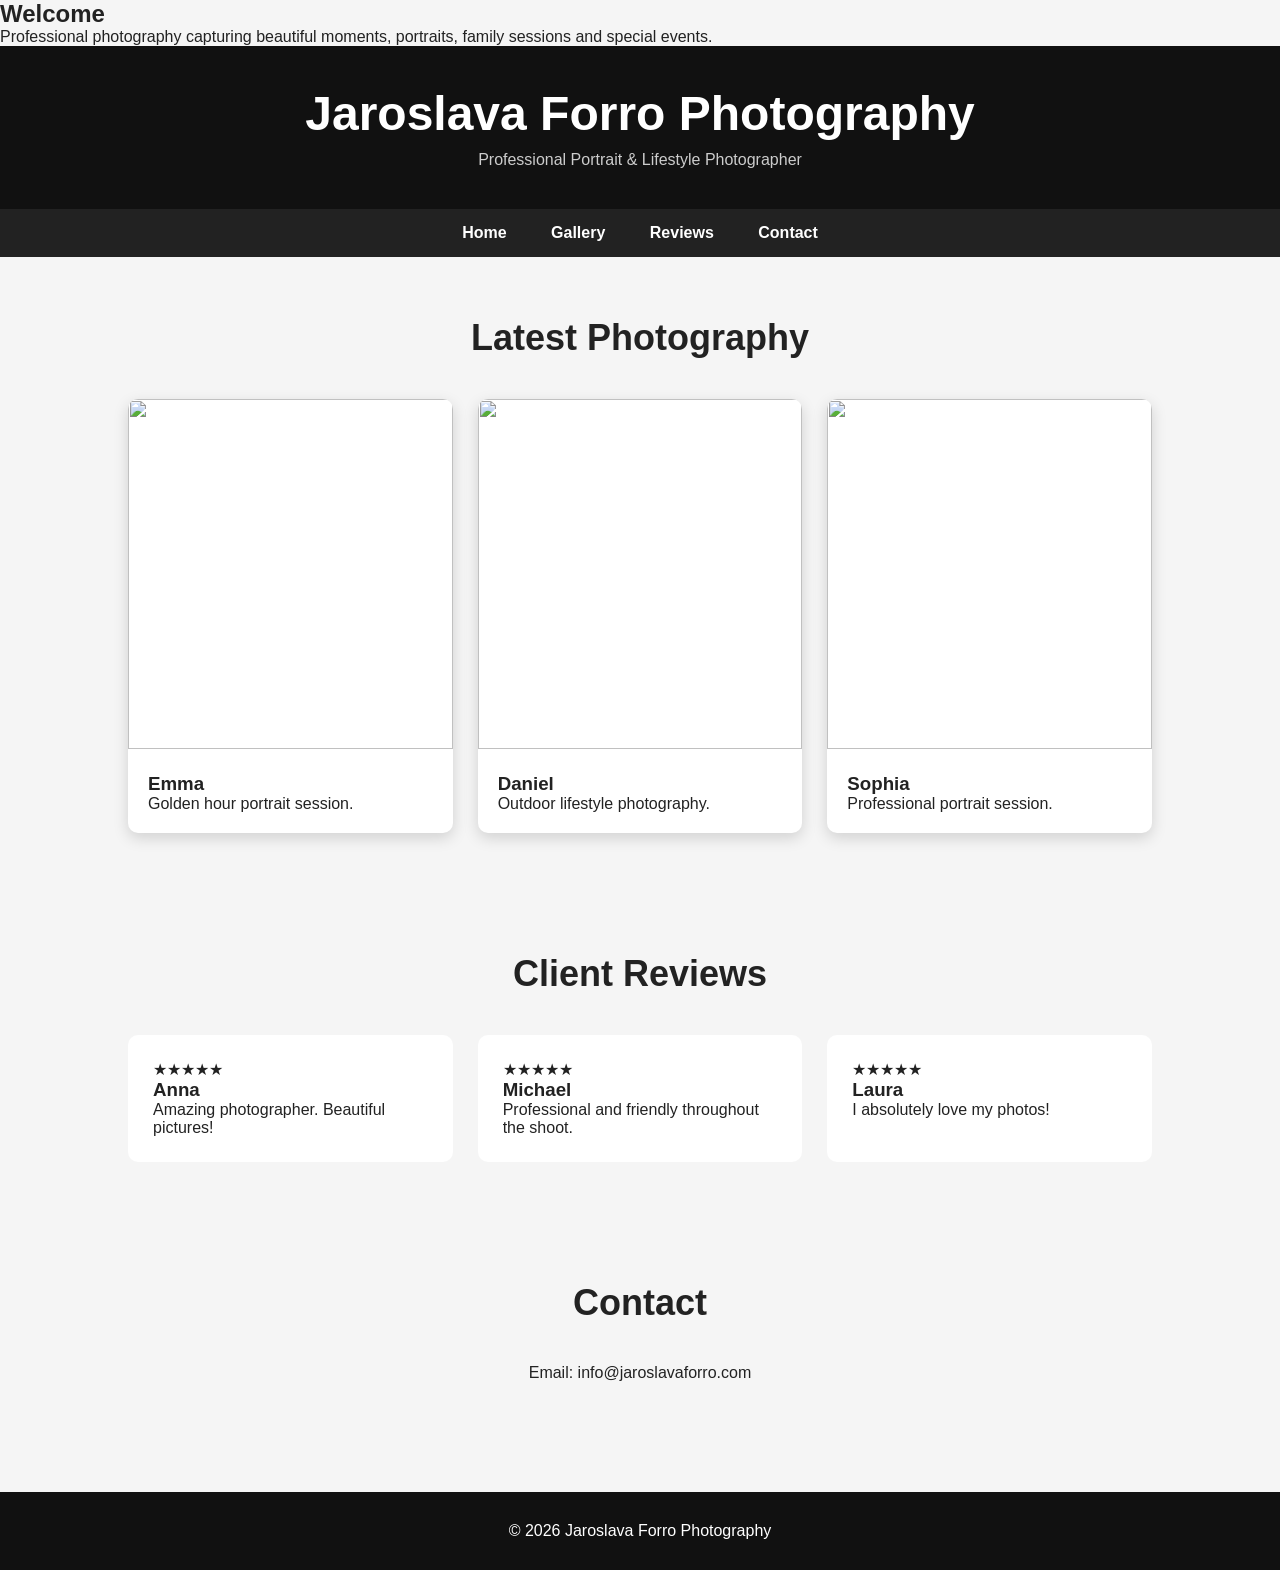
==== index.html @ 0a0f2568 "Update index.html" ====
<!DOCTYPE html>
<html lang="en">
<head>
    <div class="container">
    <h2>Welcome</h2>

    <p>
        Professional photography capturing beautiful moments, portraits,
        family sessions and special events.
    </p>
</div>
<meta charset="UTF-8">
<meta name="viewport" content="width=device-width, initial-scale=1.0">
<title>Jaroslava Forro Photography</title>

<style>
*{
    margin:0;
    padding:0;
    box-sizing:border-box;
    font-family:Arial, sans-serif;
}

body{
    background:#f5f5f5;
    color:#222;
}

header{
    background:#111;
    color:white;
    text-align:center;
    padding:40px;
}

header h1{
    font-size:48px;
}

header p{
    color:#ccc;
    margin-top:10px;
}

nav{
    background:#222;
    padding:15px;
    text-align:center;
}

nav a{
    color:white;
    text-decoration:none;
    margin:20px;
    font-weight:bold;
}

nav a:hover{
    color:gold;
}

section{
    padding:60px 10%;
}

.section-title{
    text-align:center;
    font-size:36px;
    margin-bottom:40px;
}

.gallery{
    display:grid;
    grid-template-columns:repeat(auto-fit,minmax(300px,1fr));
    gap:25px;
}

.card{
    background:white;
    border-radius:10px;
    overflow:hidden;
    box-shadow:0 5px 15px rgba(0,0,0,.15);
}

.card img{
    width:100%;
    height:350px;
    object-fit:cover;
}

.card-content{
    padding:20px;
}

.reviews{
    display:grid;
    grid-template-columns:repeat(auto-fit,minmax(300px,1fr));
    gap:25px;
}

.review{
    background:white;
    padding:25px;
    border-radius:10px;
}

footer{
    background:#111;
    color:white;
    text-align:center;
    padding:30px;
    margin-top:50px;
}
</style>
</head>

<body>

<header>
<h1>Jaroslava Forro Photography</h1>
<p>Professional Portrait & Lifestyle Photographer</p>
</header>

<nav>
<a href="#">Home</a>
<a href="#gallery">Gallery</a>
<a href="#reviews">Reviews</a>
<a href="#contact">Contact</a>
</nav>

<section id="gallery">
<h2 class="section-title">Latest Photography</h2>

<div class="gallery">

<div class="card">
<img src="https://images.unsplash.com/photo-1517841905240-472988babdf9?w=900">
<div class="card-content">
<h3>Emma</h3>
<p>Golden hour portrait session.</p>
</div>
</div>

<div class="card">
<img src="https://images.unsplash.com/photo-1500648767791-00dcc994a43e?w=900">
<div class="card-content">
<h3>Daniel</h3>
<p>Outdoor lifestyle photography.</p>
</div>
</div>

<div class="card">
<img src="https://images.unsplash.com/photo-1494790108377-be9c29b29330?w=900">
<div class="card-content">
<h3>Sophia</h3>
<p>Professional portrait session.</p>
</div>
</div>

</div>
</section>

<section id="reviews">
<h2 class="section-title">Client Reviews</h2>

<div class="reviews">

<div class="review">
★★★★★
<h3>Anna</h3>
<p>Amazing photographer. Beautiful pictures!</p>
</div>

<div class="review">
★★★★★
<h3>Michael</h3>
<p>Professional and friendly throughout the shoot.</p>
</div>

<div class="review">
★★★★★
<h3>Laura</h3>
<p>I absolutely love my photos!</p>
</div>

</div>
</section>

<section id="contact">
<h2 class="section-title">Contact</h2>

<p style="text-align:center;">
Email: info@jaroslavaforro.com
</p>

</section>

<footer>
© 2026 Jaroslava Forro Photography
</footer>

</body>
</html>
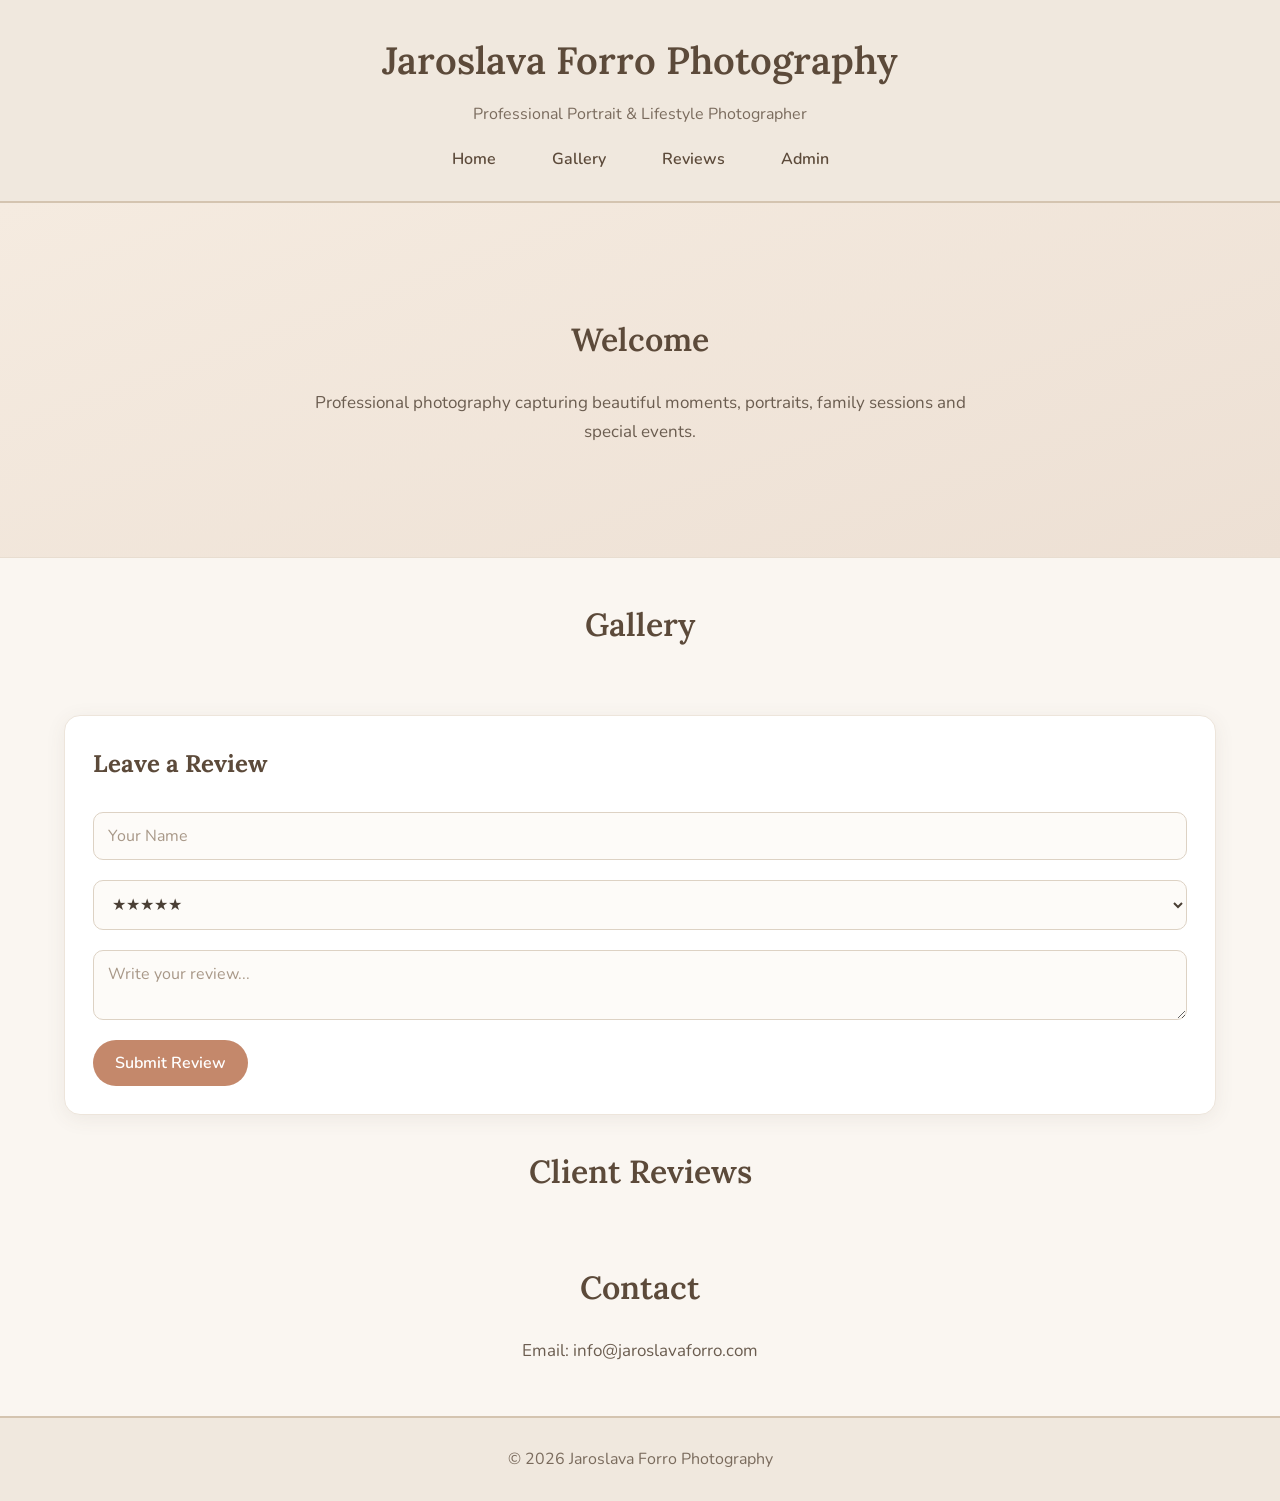
==== commit fa61a609: "Update index.html" ====
--- a/index.html
+++ b/index.html
@@ -1,203 +1,86 @@
 <!DOCTYPE html>
 <html lang="en">
 <head>
-    <div class="container">
-    <h2>Welcome</h2>
-
-    <p>
-        Professional photography capturing beautiful moments, portraits,
-        family sessions and special events.
-    </p>
-</div>
 <meta charset="UTF-8">
 <meta name="viewport" content="width=device-width, initial-scale=1.0">
 <title>Jaroslava Forro Photography</title>
-
-<style>
-*{
-    margin:0;
-    padding:0;
-    box-sizing:border-box;
-    font-family:Arial, sans-serif;
-}
-
-body{
-    background:#f5f5f5;
-    color:#222;
-}
-
-header{
-    background:#111;
-    color:white;
-    text-align:center;
-    padding:40px;
-}
-
-header h1{
-    font-size:48px;
-}
-
-header p{
-    color:#ccc;
-    margin-top:10px;
-}
-
-nav{
-    background:#222;
-    padding:15px;
-    text-align:center;
-}
-
-nav a{
-    color:white;
-    text-decoration:none;
-    margin:20px;
-    font-weight:bold;
-}
-
-nav a:hover{
-    color:gold;
-}
-
-section{
-    padding:60px 10%;
-}
-
-.section-title{
-    text-align:center;
-    font-size:36px;
-    margin-bottom:40px;
-}
-
-.gallery{
-    display:grid;
-    grid-template-columns:repeat(auto-fit,minmax(300px,1fr));
-    gap:25px;
-}
-
-.card{
-    background:white;
-    border-radius:10px;
-    overflow:hidden;
-    box-shadow:0 5px 15px rgba(0,0,0,.15);
-}
-
-.card img{
-    width:100%;
-    height:350px;
-    object-fit:cover;
-}
-
-.card-content{
-    padding:20px;
-}
-
-.reviews{
-    display:grid;
-    grid-template-columns:repeat(auto-fit,minmax(300px,1fr));
-    gap:25px;
-}
-
-.review{
-    background:white;
-    padding:25px;
-    border-radius:10px;
-}
-
-footer{
-    background:#111;
-    color:white;
-    text-align:center;
-    padding:30px;
-    margin-top:50px;
-}
-</style>
+<link rel="preconnect" href="https://fonts.googleapis.com">
+<link rel="preconnect" href="https://fonts.gstatic.com" crossorigin>
+<link href="https://fonts.googleapis.com/css2?family=Lora:wght@500;600&family=Nunito:wght@400;600&display=swap" rel="stylesheet">
+<link rel="stylesheet" href="css/style.css">
 </head>
 
 <body>
-
 <header>
 <h1>Jaroslava Forro Photography</h1>
 <p>Professional Portrait & Lifestyle Photographer</p>
+<nav>
+<a href="index.html">Home</a>
+<a href="#gallery">Gallery</a>
+<a href="#reviews">Reviews</a>
+<a href="admin.html">Admin</a>
+</nav>
 </header>
 
-<nav>
-<a href="#">Home</a>
-<a href="#gallery">Gallery</a>
-<a href="#reviews">Reviews</a>
-<a href="#contact">Contact</a>
-</nav>
-
-<section id="gallery">
-<h2 class="section-title">Latest Photography</h2>
-
-<div class="gallery">
-
-<div class="card">
-<img src="https://images.unsplash.com/photo-1517841905240-472988babdf9?w=900">
-<div class="card-content">
-<h3>Emma</h3>
-<p>Golden hour portrait session.</p>
-</div>
-</div>
-
-<div class="card">
-<img src="https://images.unsplash.com/photo-1500648767791-00dcc994a43e?w=900">
-<div class="card-content">
-<h3>Daniel</h3>
-<p>Outdoor lifestyle photography.</p>
-</div>
-</div>
-
-<div class="card">
-<img src="https://images.unsplash.com/photo-1494790108377-be9c29b29330?w=900">
-<div class="card-content">
-<h3>Sophia</h3>
-<p>Professional portrait session.</p>
-</div>
-</div>
-
+<main>
+<section class="hero">
+<div class="container">
+<h2>Welcome</h2>
+<p>
+Professional photography capturing beautiful moments, portraits, family sessions and special events.
+</p>
 </div>
 </section>
 
-<section id="reviews">
-<h2 class="section-title">Client Reviews</h2>
-
-<div class="reviews">
-
-<div class="review">
-★★★★★
-<h3>Anna</h3>
-<p>Amazing photographer. Beautiful pictures!</p>
-</div>
-
-<div class="review">
-★★★★★
-<h3>Michael</h3>
-<p>Professional and friendly throughout the shoot.</p>
-</div>
-
-<div class="review">
-★★★★★
-<h3>Laura</h3>
-<p>I absolutely love my photos!</p>
-</div>
-
-</div>
+<section id="gallery" class="container">
+<h2 class="page-title">Gallery</h2>
+<div id="galleryGrid" class="gallery"></div>
 </section>
 
-<section id="contact">
-<h2 class="section-title">Contact</h2>
+<section id="reviews" class="container">
+<section class="card">
+<h2>Leave a Review</h2>
+<form id="publicReviewForm">
+<input id="name" placeholder="Your Name" required>
+<select id="rating">
+<option value="★★★★★">★★★★★</option>
+<option value="★★★★☆">★★★★☆</option>
+<option value="★★★☆☆">★★★☆☆</option>
+<option value="★★☆☆☆">★★☆☆☆</option>
+<option value="★☆☆☆☆">★☆☆☆☆</option>
+</select>
+<textarea id="message" placeholder="Write your review..." required></textarea>
+<button type="submit">Submit Review</button>
+</form>
+</section>
 
-<p style="text-align:center;">
-Email: info@jaroslavaforro.com
-</p>
+<h2 class="page-title">Client Reviews</h2>
+<div id="reviewsList" class="reviews-grid"></div>
+</section>
 
+<section class="container contact">
+<h2 class="page-title">Contact</h2>
+<p>Email: info@jaroslavaforro.com</p>
 </section>
+</main>
+
+<div id="lightbox" class="lightbox">
+<button class="close" type="button" onclick="closeImage()">×</button>
+<img id="lightboxImage" alt="Selected gallery photograph">
+</div>
 
 <footer>
 © 2026 Jaroslava Forro Photography
 </footer>
 
+<script src="js/script.js"></script>
+<script>
+displayGallery();
+displayPublicReviews();
+
+document.getElementById("publicReviewForm").addEventListener("submit", function (event) {
+  submitPublicReview(event);
+});
+</script>
 </body>
 </html>
--- a/css/style.css
+++ b/css/style.css
@@ -0,0 +1,453 @@
+/* Reset */
+
+*{
+    margin:0;
+    padding:0;
+    box-sizing:border-box;
+}
+
+/* Body */
+
+body{
+    background:#faf6f1;
+    color:#4a3f35;
+    line-height:1.7;
+    font-family:"Nunito", Arial, Helvetica, sans-serif;
+}
+
+/* Header */
+
+header{
+    background:#f0e8de;
+    padding:28px 20px;
+    text-align:center;
+    border-bottom:2px solid #d4c4b0;
+}
+
+header h1{
+    font-family:"Lora", Georgia, serif;
+    font-size:38px;
+    margin-bottom:8px;
+    color:#5c4a3a;
+    font-weight:600;
+}
+
+header p{
+    color:#7a6b5d;
+}
+
+/* Navigation */
+
+nav{
+    margin-top:18px;
+}
+
+nav a{
+    color:#5c4a3a;
+    text-decoration:none;
+    margin:0 14px;
+    font-weight:600;
+    transition:.25s;
+    padding:6px 12px;
+    border-radius:20px;
+}
+
+nav a:hover{
+    color:#c4886b;
+    background:rgba(196,136,107,.12);
+}
+
+nav a:focus,
+button:focus,
+input:focus,
+textarea:focus,
+select:focus{
+    outline:2px solid #c4886b;
+    outline-offset:3px;
+}
+
+/* Main container */
+
+.container{
+    width:90%;
+    max-width:1200px;
+    margin:40px auto;
+}
+
+.hero{
+    background:linear-gradient(160deg,#f5ebe0,#ede0d4);
+    text-align:center;
+    padding:70px 0;
+    border-bottom:1px solid #e8ddd0;
+}
+
+.hero h2,
+.page-title{
+    font-family:"Lora", Georgia, serif;
+    color:#5c4a3a;
+    text-align:center;
+    margin-bottom:22px;
+    font-size:32px;
+    font-weight:600;
+}
+
+.hero p,
+.contact p{
+    max-width:680px;
+    margin:0 auto;
+    text-align:center;
+    color:#6b5d50;
+    font-size:17px;
+}
+
+.button-link{
+    display:inline-block;
+    background:#c4886b;
+    color:#fff;
+    padding:12px 24px;
+    border-radius:24px;
+    text-decoration:none;
+    font-weight:600;
+    transition:.25s;
+}
+
+.button-link:hover{
+    background:#b0775c;
+}
+
+/* Cards */
+
+.card{
+    background:#fff;
+    border-radius:16px;
+    padding:28px;
+    margin-bottom:30px;
+    box-shadow:0 4px 20px rgba(92,74,58,.08);
+    border:1px solid #ede5db;
+}
+
+.card h2{
+    font-family:"Lora", Georgia, serif;
+    color:#5c4a3a;
+    margin-bottom:18px;
+    font-size:24px;
+}
+
+/* Gallery */
+
+.gallery{
+    display:grid;
+    grid-template-columns:repeat(auto-fit,minmax(280px,1fr));
+    gap:24px;
+}
+
+.gallery img{
+    width:100%;
+    height:300px;
+    object-fit:cover;
+    border-radius:12px 12px 0 0;
+    transition:.3s;
+    cursor:pointer;
+}
+
+.gallery img:hover{
+    opacity:.92;
+}
+
+.photo-card{
+    background:#fff;
+    border-radius:16px;
+    overflow:hidden;
+    box-shadow:0 4px 20px rgba(92,74,58,.08);
+    border:1px solid #ede5db;
+    transition:.3s;
+}
+
+.photo-card:hover{
+    transform:translateY(-3px);
+    box-shadow:0 8px 28px rgba(92,74,58,.12);
+}
+
+.photo-card img{
+    border-radius:0;
+}
+
+.photo-info{
+    padding:18px 20px;
+}
+
+.photo-info h3{
+    font-family:"Lora", Georgia, serif;
+    color:#5c4a3a;
+    margin-bottom:8px;
+}
+
+.photo-info p{
+    color:#7a6b5d;
+    font-size:15px;
+}
+
+.empty{
+    grid-column:1/-1;
+    text-align:center;
+    padding:60px 20px;
+    color:#9a8b7d;
+    font-size:18px;
+    background:#fff;
+    border-radius:16px;
+    border:1px dashed #d4c4b0;
+}
+
+/* Reviews */
+
+.review{
+    background:#fff;
+    padding:22px;
+    border-radius:14px;
+    border:1px solid #ede5db;
+    box-shadow:0 4px 16px rgba(92,74,58,.06);
+}
+
+.review h3{
+    font-family:"Lora", Georgia, serif;
+    color:#5c4a3a;
+}
+
+.reviews-grid{
+    display:grid;
+    grid-template-columns:repeat(auto-fit,minmax(260px,1fr));
+    gap:22px;
+}
+
+.stars{
+    color:#c4886b;
+    font-size:18px;
+    margin:8px 0;
+}
+
+.review p{
+    color:#6b5d50;
+}
+
+.review-actions{
+    margin-top:12px;
+}
+
+/* Forms */
+
+input,
+textarea,
+select{
+    width:100%;
+    padding:12px 14px;
+    margin:10px 0;
+    border:1px solid #ddd2c4;
+    border-radius:10px;
+    font-size:16px;
+    font-family:"Nunito", Arial, sans-serif;
+    background:#fdfbf8;
+    color:#4a3f35;
+}
+
+input::placeholder,
+textarea::placeholder{
+    color:#a89888;
+}
+
+/* Buttons */
+
+button{
+    background:#c4886b;
+    color:#fff;
+    border:none;
+    padding:12px 22px;
+    border-radius:24px;
+    font-size:16px;
+    font-weight:600;
+    font-family:"Nunito", Arial, sans-serif;
+    cursor:pointer;
+    transition:.25s;
+}
+
+button:hover{
+    background:#b0775c;
+}
+
+.delete-button{
+    background:#c97b7b;
+    color:#fff;
+    padding:8px 16px;
+    font-size:14px;
+}
+
+.delete-button:hover{
+    background:#b56868;
+}
+
+/* Dashboard photo rows */
+
+.photo{
+    display:flex;
+    justify-content:space-between;
+    align-items:center;
+    background:#f5f0ea;
+    padding:15px;
+    border-radius:10px;
+    margin-top:15px;
+    border:1px solid #ede5db;
+}
+
+/* Logout button */
+
+.logout{
+    position:fixed;
+    top:20px;
+    right:20px;
+    background:#c97b7b;
+    color:#fff;
+    z-index:100;
+}
+
+.logout:hover{
+    background:#b56868;
+}
+
+.dashboard-grid{
+    display:grid;
+    grid-template-columns:repeat(auto-fit,minmax(320px,1fr));
+    gap:25px;
+}
+
+.photo-item,
+.review-item{
+    background:#f5f0ea;
+    padding:15px;
+    margin-top:15px;
+    border-radius:12px;
+    display:flex;
+    justify-content:space-between;
+    gap:15px;
+    align-items:center;
+    border:1px solid #ede5db;
+}
+
+.review-item p{
+    margin-top:8px;
+    color:#6b5d50;
+}
+
+.lightbox{
+    display:none;
+    position:fixed;
+    inset:0;
+    background:rgba(74,63,53,.85);
+    justify-content:center;
+    align-items:center;
+    z-index:999;
+}
+
+.lightbox img{
+    max-width:90%;
+    max-height:90%;
+    border-radius:12px;
+    box-shadow:0 8px 40px rgba(0,0,0,.3);
+}
+
+.close{
+    position:absolute;
+    top:25px;
+    right:35px;
+    width:auto;
+    background:transparent;
+    color:#fff;
+    font-size:44px;
+    line-height:1;
+}
+
+.close:hover{
+    background:transparent;
+    color:#f0e8de;
+}
+
+.login-page{
+    display:flex;
+    justify-content:center;
+    align-items:center;
+    min-height:100vh;
+    background:linear-gradient(160deg,#faf6f1,#f0e8de);
+}
+
+.login{
+    background:#fff;
+    padding:40px;
+    border-radius:20px;
+    width:min(350px,90vw);
+    text-align:center;
+    box-shadow:0 8px 32px rgba(92,74,58,.1);
+    border:1px solid #ede5db;
+}
+
+.login h1{
+    font-family:"Lora", Georgia, serif;
+    margin-bottom:20px;
+    color:#5c4a3a;
+}
+
+.login a{
+    color:#c4886b;
+    font-weight:600;
+}
+
+.small-text{
+    color:#9a8b7d;
+    margin:15px 0;
+    font-size:14px;
+}
+
+/* Footer */
+
+footer{
+    background:#f0e8de;
+    color:#7a6b5d;
+    text-align:center;
+    padding:28px;
+    margin-top:50px;
+    border-top:2px solid #d4c4b0;
+}
+
+/* Mobile */
+
+@media(max-width:768px){
+
+header h1{
+    font-size:28px;
+}
+
+nav a{
+    display:inline-block;
+    margin:6px 8px;
+}
+
+.gallery{
+    grid-template-columns:1fr;
+}
+
+.photo{
+    flex-direction:column;
+    gap:15px;
+    align-items:flex-start;
+}
+
+.photo-item,
+.review-item{
+    flex-direction:column;
+    align-items:flex-start;
+}
+
+.logout{
+    position:static;
+    width:100%;
+    margin-bottom:20px;
+}
+
+}
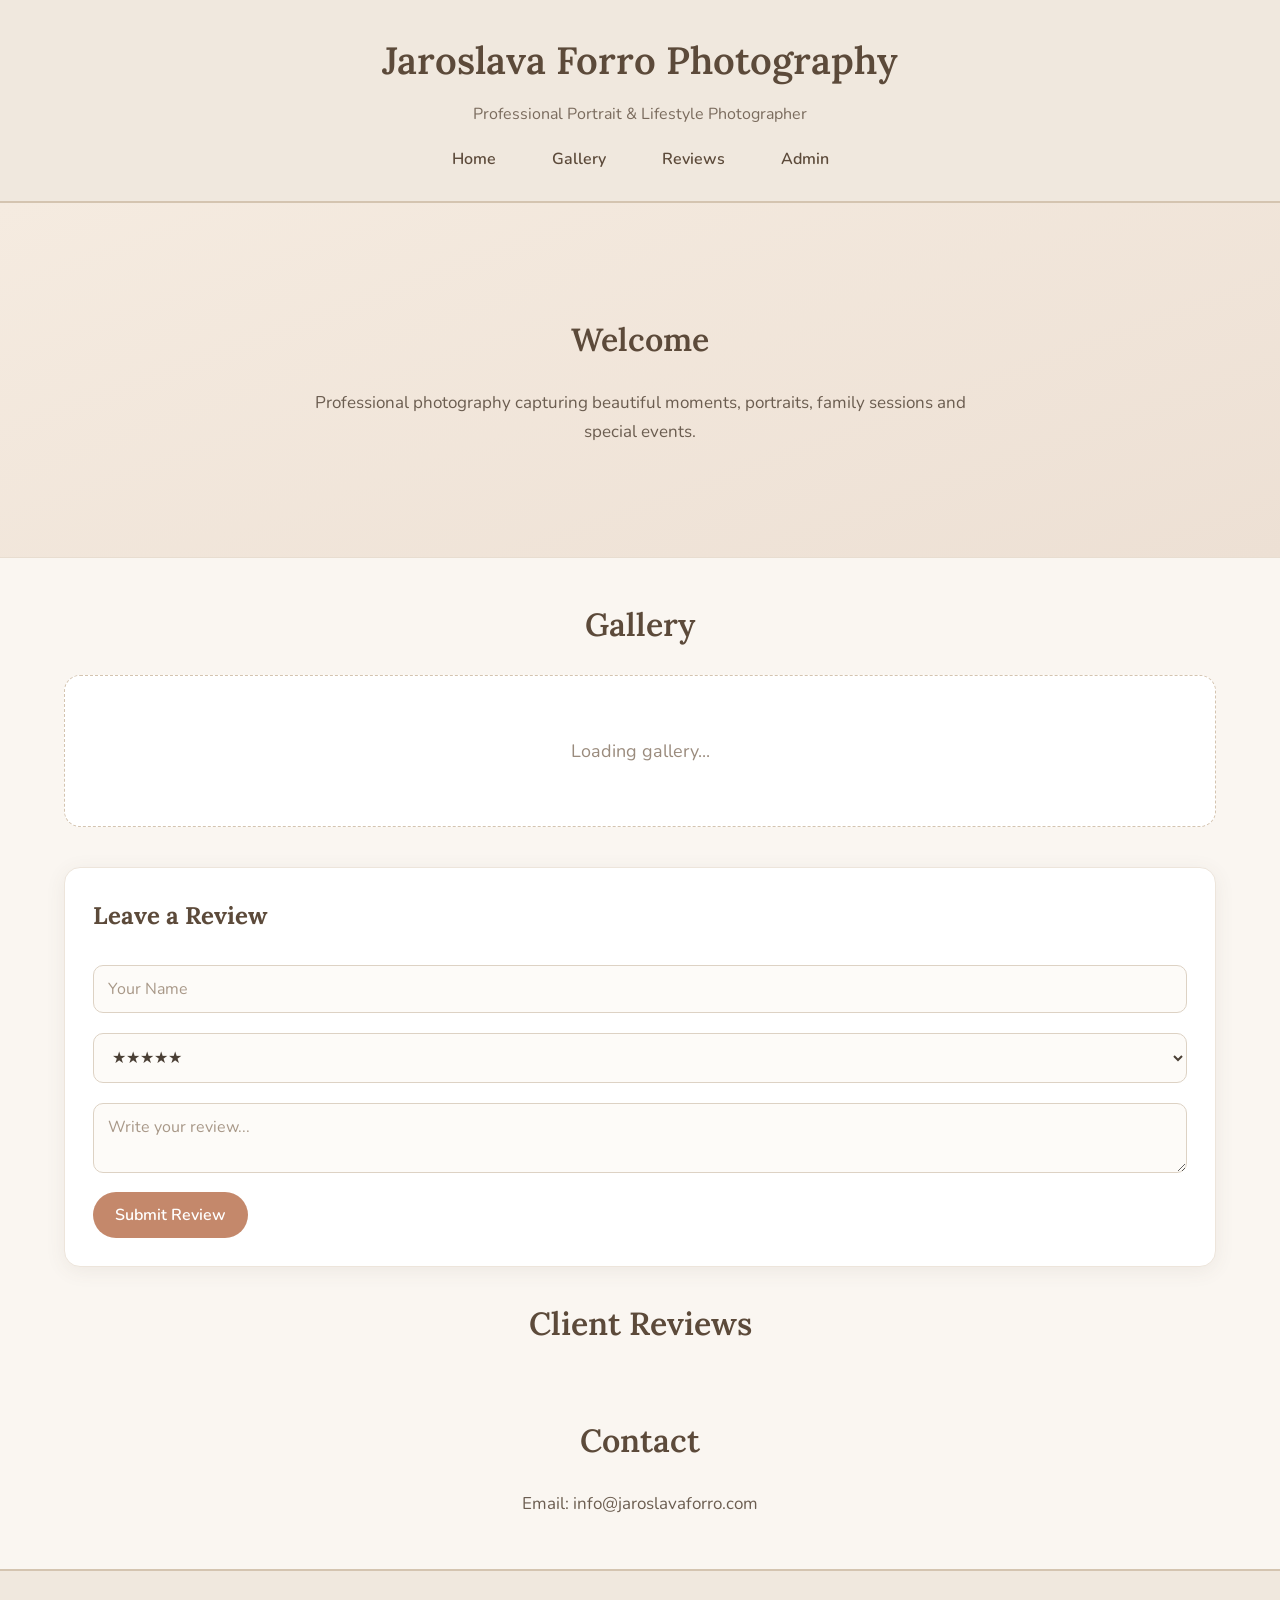
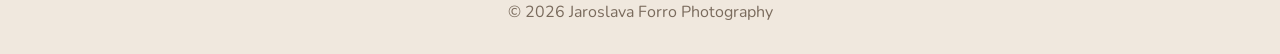
==== commit ab1265eb: "Fix admin security and shared photo/review storage for all visitors. Co-authored-by: Cursor <cursora" ====
--- a/index.html
+++ b/index.html
@@ -73,6 +73,7 @@
 © 2026 Jaroslava Forro Photography
 </footer>
 
+<script src="js/config.js"></script>
 <script src="js/script.js"></script>
 <script>
 displayGallery();
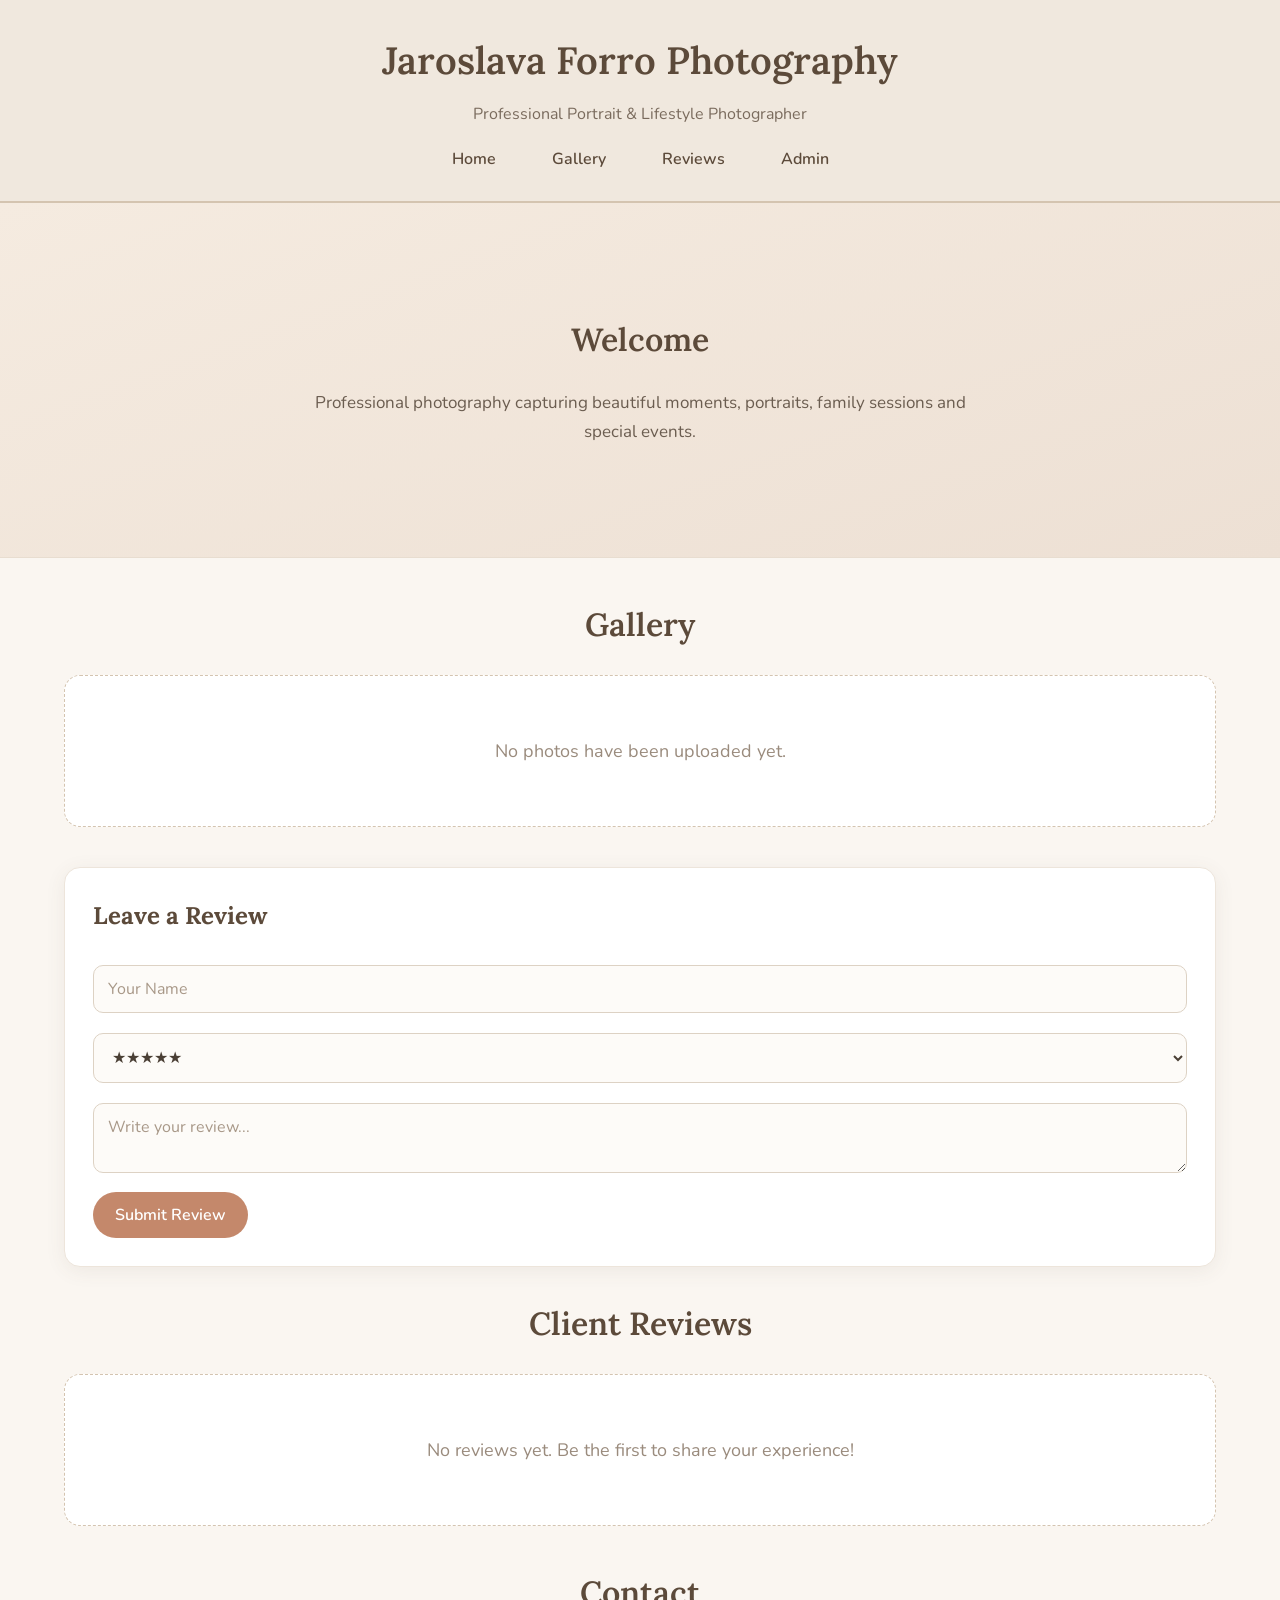
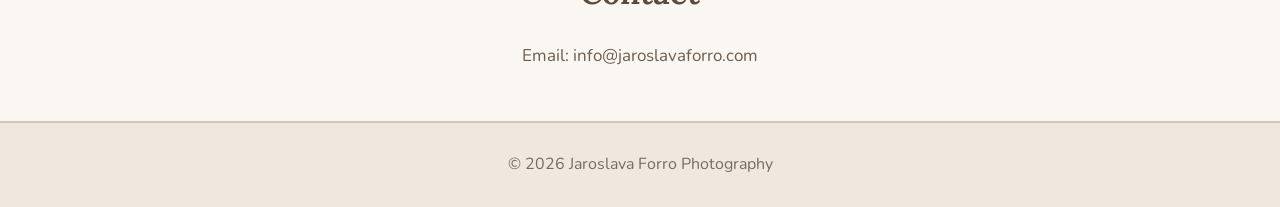
==== commit a9dce1ad: "Fix uploads with service worker proxy and missing dashboard scripts. Co-authored-by: Cursor <cursora" ====
--- a/index.html
+++ b/index.html
@@ -67,13 +67,16 @@
 <div id="lightbox" class="lightbox">
 <button class="close" type="button" onclick="closeImage()">×</button>
 <img id="lightboxImage" alt="Selected gallery photograph">
+<button id="lightboxDownload" class="lightbox-download" type="button" onclick="downloadPhoto(currentLightboxIndex)">Download</button>
 </div>
 
 <footer>
 © 2026 Jaroslava Forro Photography
 </footer>
 
+<script src="js/register-sw.js"></script>
 <script src="js/config.js"></script>
+<script src="js/security.js"></script>
 <script src="js/script.js"></script>
 <script>
 displayGallery();
--- a/css/style.css
+++ b/css/style.css
@@ -284,6 +284,26 @@
     background:#b56868;
 }
 
+.download-button,
+.lightbox-download{
+    margin-top:12px;
+    padding:8px 16px;
+    font-size:14px;
+    background:#7a9b76;
+}
+
+.download-button:hover,
+.lightbox-download:hover{
+    background:#688a64;
+}
+
+.lightbox-download{
+    position:absolute;
+    bottom:30px;
+    left:50%;
+    transform:translateX(-50%);
+}
+
 /* Dashboard photo rows */
 
 .photo{
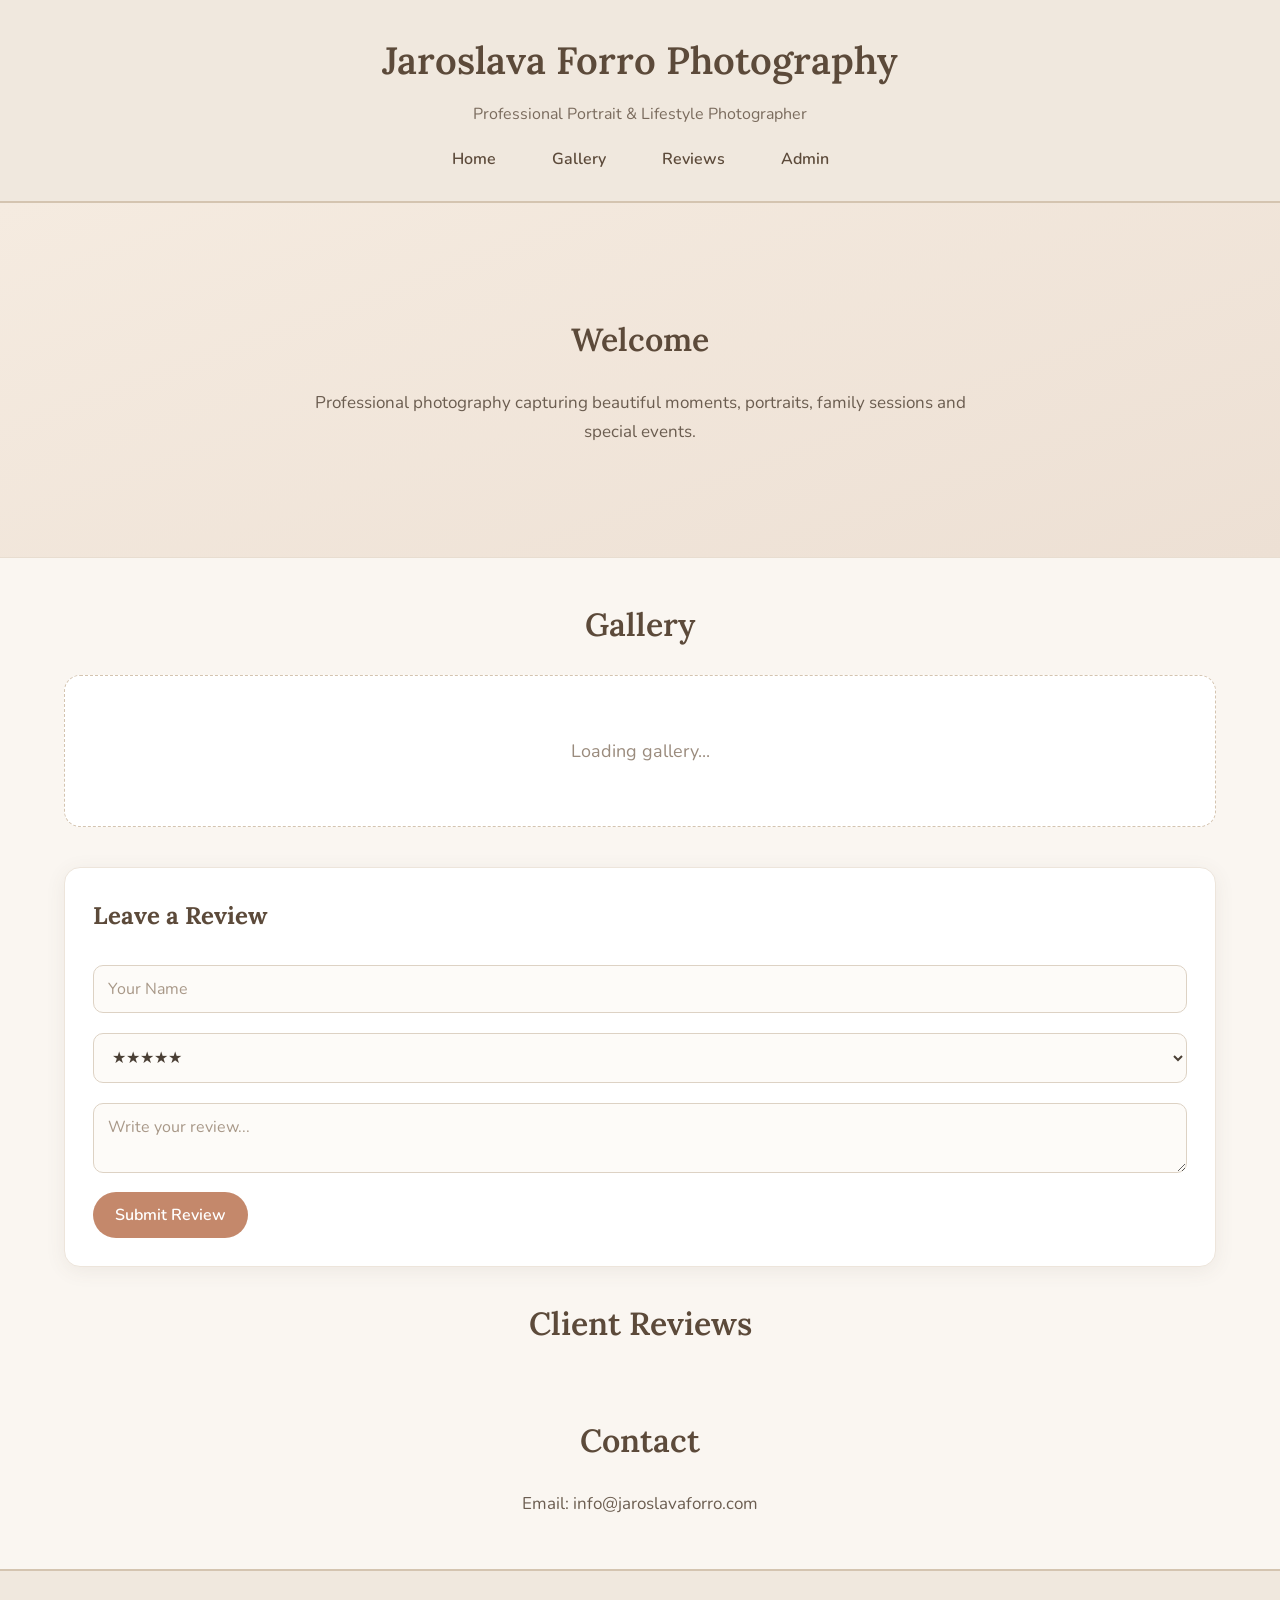
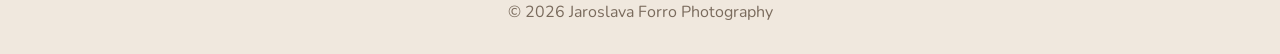
==== commit efd2e8d1: "Fix 405 upload error by using direct storage with proxy fallback. Co-authored-by: Cursor <cursoragen" ====
--- a/index.html
+++ b/index.html
@@ -74,10 +74,10 @@
 © 2026 Jaroslava Forro Photography
 </footer>
 
-<script src="js/register-sw.js"></script>
-<script src="js/config.js"></script>
-<script src="js/security.js"></script>
-<script src="js/script.js"></script>
+<script src="js/register-sw.js?v=4"></script>
+<script src="js/config.js?v=4"></script>
+<script src="js/security.js?v=4"></script>
+<script src="js/script.js?v=4"></script>
 <script>
 displayGallery();
 displayPublicReviews();
